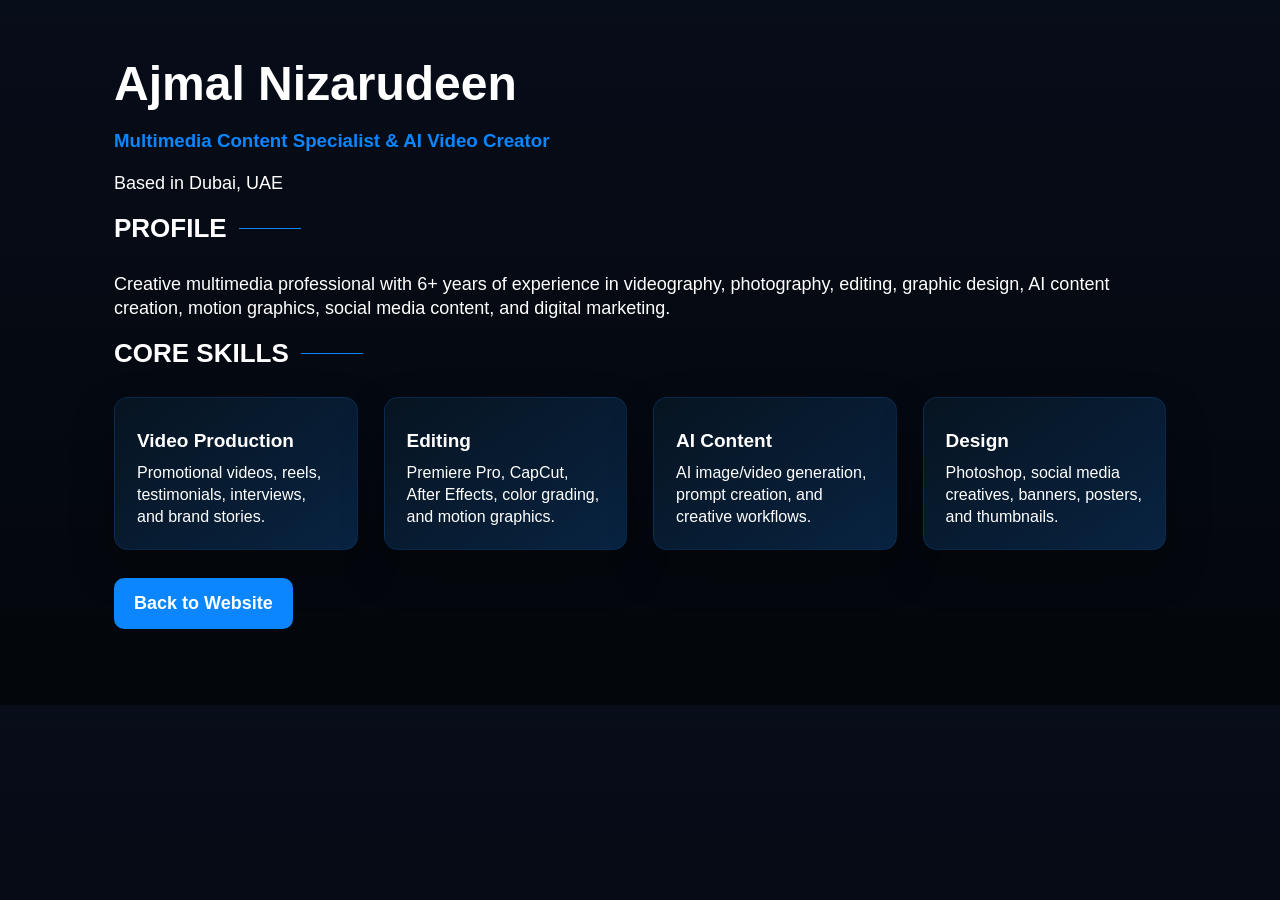
==== cv.html @ 38615989 "Add files via upload" ====
<!DOCTYPE html><html lang="en"><head><meta charset="UTF-8"><meta name="viewport" content="width=device-width,initial-scale=1.0"><title>Ajmal Nizarudeen CV</title><link rel="stylesheet" href="style.css"></head><body><main class="section"><h1>Ajmal Nizarudeen</h1><h3><span>Multimedia Content Specialist & AI Video Creator</span></h3><p>Based in Dubai, UAE</p><h2>Profile</h2><p>Creative multimedia professional with 6+ years of experience in videography, photography, editing, graphic design, AI content creation, motion graphics, social media content, and digital marketing.</p><h2>Core Skills</h2><div class="grid"><article><h3>Video Production</h3><p>Promotional videos, reels, testimonials, interviews, and brand stories.</p></article><article><h3>Editing</h3><p>Premiere Pro, CapCut, After Effects, color grading, and motion graphics.</p></article><article><h3>AI Content</h3><p>AI image/video generation, prompt creation, and creative workflows.</p></article><article><h3>Design</h3><p>Photoshop, social media creatives, banners, posters, and thumbnails.</p></article></div><p><a class="btn" href="index.html">Back to Website</a></p></main></body></html>
---- style.css ----
:root{--bg:#070d19;--panel:#071d31;--card:#061323;--text:#fff;--muted:#c8d1df;--blue:#0b86ff;--line:#0e6ed0}
*{box-sizing:border-box}html{scroll-behavior:smooth}body{margin:0;font-family:Arial,Helvetica,sans-serif;background:linear-gradient(180deg,#070d19,#03060b);color:var(--text)}
.site-header{position:sticky;top:0;z-index:1000;display:flex;align-items:center;justify-content:space-between;gap:20px;padding:26px 5%;background:rgba(7,13,25,.92);backdrop-filter:blur(12px);border-bottom:1px solid rgba(14,110,208,.25)}
.brand{text-decoration:none;color:#fff;font-weight:900;font-size:28px;line-height:1}.brand small{display:block;font-size:13px;margin-top:6px;text-transform:uppercase}.nav{display:flex;gap:26px}.nav a{color:#fff;text-decoration:none;font-weight:800;font-size:14px}.nav a:hover{color:var(--blue)}.menu-btn{display:none;background:var(--blue);color:white;border:0;border-radius:8px;padding:8px 12px;font-size:22px}
.section{max-width:1180px;margin:auto;padding:58px 5%;scroll-margin-top:90px}h1{font-size:48px;line-height:1.08;margin:0 0 20px}h1 span,h3 span,strong{color:var(--blue)}h2{font-size:26px;text-transform:uppercase;margin:0 0 28px;display:flex;align-items:center;gap:12px}h2:after{content:"";width:62px;height:1px;background:var(--blue);display:block}p{font-size:18px;line-height:1.35;color:var(--text)}
.hero{display:grid;grid-template-columns:1fr 1.2fr;gap:46px;align-items:center}.hero-image img{width:100%;border:4px solid white;border-radius:28px;box-shadow:0 28px 70px rgba(0,0,0,.55)}.hero-text h3{font-size:21px}.btn,.contact-links a{display:inline-block;background:var(--blue);color:white;text-decoration:none;font-weight:800;border-radius:10px;padding:13px 20px;margin-top:10px}.btn:hover,.contact-links a:hover{transform:translateY(-2px);box-shadow:0 10px 25px rgba(11,134,255,.35)}
.grid{display:grid;grid-template-columns:repeat(4,1fr);gap:26px}.grid article,.facts-grid div{background:linear-gradient(145deg,#071421,#082341);border:1px solid rgba(14,110,208,.18);border-radius:14px;padding:22px;box-shadow:0 18px 45px rgba(0,0,0,.22);transition:.25s}.grid article:hover,.facts-grid div:hover{transform:translateY(-6px);border-color:var(--blue)}.grid span{font-size:40px}.grid h3{font-size:19px;margin:10px 0}.grid p{font-size:16px;color:white;margin:0}
.mission{display:grid;grid-template-columns:1fr 1.3fr;gap:42px;border:1px solid var(--line);background:rgba(6,22,37,.35)}.mission-card,.beyond{background:rgba(7,29,49,.45);border-radius:16px;padding:26px}.beyond{display:grid;grid-template-columns:280px 1fr;gap:18px}.beyond h2{grid-column:1/-1}.beyond img{width:100%;height:220px;object-fit:cover}.beyond p,.beyond li{font-size:16px}.beyond ul{margin:0;padding-left:20px;color:white;font-weight:800}
.facts-grid{display:grid;grid-template-columns:repeat(5,1fr);gap:28px}.facts-grid strong{display:block;font-size:30px;color:var(--blue);margin-bottom:14px}.facts-grid span{display:block;text-transform:uppercase;font-weight:900;font-size:18px}.split{display:grid;grid-template-columns:1fr 1fr;gap:35px}.contact{text-align:center}.contact h2{justify-content:center}.contact h2:after{display:none}.contact-links{display:flex;justify-content:center;gap:14px;flex-wrap:wrap}footer{text-align:center;padding:25px;color:var(--muted);border-top:1px solid rgba(14,110,208,.2)}
.reveal{opacity:0;transform:translateY(24px);transition:.7s}.reveal.show{opacity:1;transform:none}
@media(max-width:900px){.menu-btn{display:block}.nav{display:none;position:absolute;right:5%;top:78px;background:#071421;border:1px solid var(--line);border-radius:12px;flex-direction:column;padding:18px;width:230px}.nav.active{display:flex}.hero,.mission,.split{grid-template-columns:1fr}.grid,.facts-grid{grid-template-columns:repeat(2,1fr)}.beyond{grid-template-columns:1fr}h1{font-size:38px}.brand{font-size:22px}}
@media(max-width:560px){.section{padding:42px 5%}.grid,.facts-grid{grid-template-columns:1fr}.site-header{padding:18px 5%}h1{font-size:32px}p{font-size:16px}.brand small{font-size:10px}.brand{font-size:20px}}
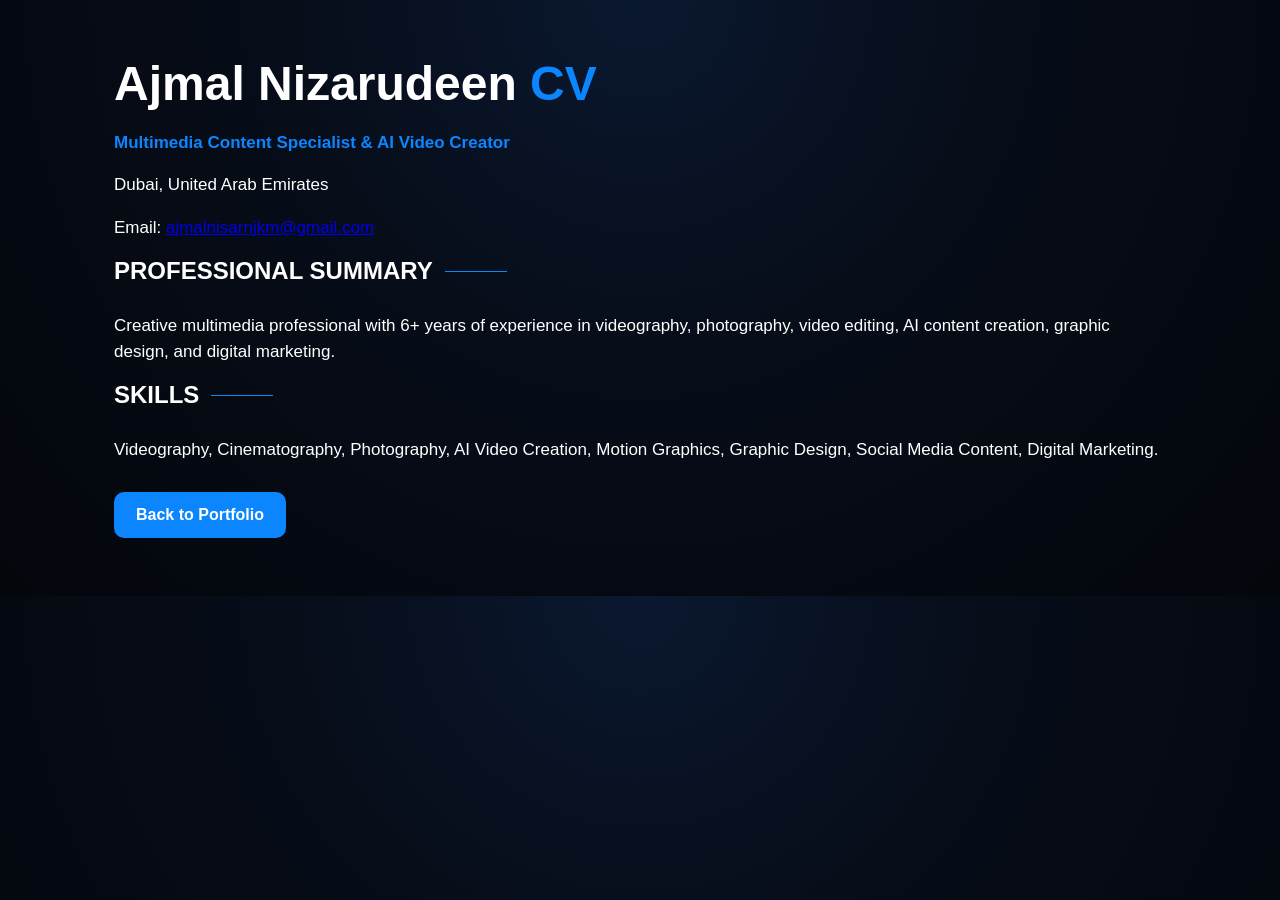
==== commit 5081cd0b: "Add files via upload" ====
--- a/cv.html
+++ b/cv.html
@@ -1 +1 @@
-<!DOCTYPE html><html lang="en"><head><meta charset="UTF-8"><meta name="viewport" content="width=device-width,initial-scale=1.0"><title>Ajmal Nizarudeen CV</title><link rel="stylesheet" href="style.css"></head><body><main class="section"><h1>Ajmal Nizarudeen</h1><h3><span>Multimedia Content Specialist & AI Video Creator</span></h3><p>Based in Dubai, UAE</p><h2>Profile</h2><p>Creative multimedia professional with 6+ years of experience in videography, photography, editing, graphic design, AI content creation, motion graphics, social media content, and digital marketing.</p><h2>Core Skills</h2><div class="grid"><article><h3>Video Production</h3><p>Promotional videos, reels, testimonials, interviews, and brand stories.</p></article><article><h3>Editing</h3><p>Premiere Pro, CapCut, After Effects, color grading, and motion graphics.</p></article><article><h3>AI Content</h3><p>AI image/video generation, prompt creation, and creative workflows.</p></article><article><h3>Design</h3><p>Photoshop, social media creatives, banners, posters, and thumbnails.</p></article></div><p><a class="btn" href="index.html">Back to Website</a></p></main></body></html>
+<!DOCTYPE html><html lang="en"><head><meta charset="UTF-8"><meta name="viewport" content="width=device-width,initial-scale=1.0"><title>Ajmal Nizarudeen CV</title><link rel="stylesheet" href="style.css"></head><body><main class="section"><h1>Ajmal Nizarudeen <span>CV</span></h1><p><strong>Multimedia Content Specialist & AI Video Creator</strong></p><p>Dubai, United Arab Emirates</p><p>Email: <a href="mailto:ajmalnisarnjkm@gmail.com">ajmalnisarnjkm@gmail.com</a></p><h2>Professional Summary</h2><p>Creative multimedia professional with 6+ years of experience in videography, photography, video editing, AI content creation, graphic design, and digital marketing.</p><h2>Skills</h2><p>Videography, Cinematography, Photography, AI Video Creation, Motion Graphics, Graphic Design, Social Media Content, Digital Marketing.</p><a class="btn" href="index.html">Back to Portfolio</a></main></body></html>
--- a/style.css
+++ b/style.css
@@ -1,12 +1,7 @@
-:root{--bg:#070d19;--panel:#071d31;--card:#061323;--text:#fff;--muted:#c8d1df;--blue:#0b86ff;--line:#0e6ed0}
-*{box-sizing:border-box}html{scroll-behavior:smooth}body{margin:0;font-family:Arial,Helvetica,sans-serif;background:linear-gradient(180deg,#070d19,#03060b);color:var(--text)}
-.site-header{position:sticky;top:0;z-index:1000;display:flex;align-items:center;justify-content:space-between;gap:20px;padding:26px 5%;background:rgba(7,13,25,.92);backdrop-filter:blur(12px);border-bottom:1px solid rgba(14,110,208,.25)}
-.brand{text-decoration:none;color:#fff;font-weight:900;font-size:28px;line-height:1}.brand small{display:block;font-size:13px;margin-top:6px;text-transform:uppercase}.nav{display:flex;gap:26px}.nav a{color:#fff;text-decoration:none;font-weight:800;font-size:14px}.nav a:hover{color:var(--blue)}.menu-btn{display:none;background:var(--blue);color:white;border:0;border-radius:8px;padding:8px 12px;font-size:22px}
-.section{max-width:1180px;margin:auto;padding:58px 5%;scroll-margin-top:90px}h1{font-size:48px;line-height:1.08;margin:0 0 20px}h1 span,h3 span,strong{color:var(--blue)}h2{font-size:26px;text-transform:uppercase;margin:0 0 28px;display:flex;align-items:center;gap:12px}h2:after{content:"";width:62px;height:1px;background:var(--blue);display:block}p{font-size:18px;line-height:1.35;color:var(--text)}
-.hero{display:grid;grid-template-columns:1fr 1.2fr;gap:46px;align-items:center}.hero-image img{width:100%;border:4px solid white;border-radius:28px;box-shadow:0 28px 70px rgba(0,0,0,.55)}.hero-text h3{font-size:21px}.btn,.contact-links a{display:inline-block;background:var(--blue);color:white;text-decoration:none;font-weight:800;border-radius:10px;padding:13px 20px;margin-top:10px}.btn:hover,.contact-links a:hover{transform:translateY(-2px);box-shadow:0 10px 25px rgba(11,134,255,.35)}
-.grid{display:grid;grid-template-columns:repeat(4,1fr);gap:26px}.grid article,.facts-grid div{background:linear-gradient(145deg,#071421,#082341);border:1px solid rgba(14,110,208,.18);border-radius:14px;padding:22px;box-shadow:0 18px 45px rgba(0,0,0,.22);transition:.25s}.grid article:hover,.facts-grid div:hover{transform:translateY(-6px);border-color:var(--blue)}.grid span{font-size:40px}.grid h3{font-size:19px;margin:10px 0}.grid p{font-size:16px;color:white;margin:0}
-.mission{display:grid;grid-template-columns:1fr 1.3fr;gap:42px;border:1px solid var(--line);background:rgba(6,22,37,.35)}.mission-card,.beyond{background:rgba(7,29,49,.45);border-radius:16px;padding:26px}.beyond{display:grid;grid-template-columns:280px 1fr;gap:18px}.beyond h2{grid-column:1/-1}.beyond img{width:100%;height:220px;object-fit:cover}.beyond p,.beyond li{font-size:16px}.beyond ul{margin:0;padding-left:20px;color:white;font-weight:800}
-.facts-grid{display:grid;grid-template-columns:repeat(5,1fr);gap:28px}.facts-grid strong{display:block;font-size:30px;color:var(--blue);margin-bottom:14px}.facts-grid span{display:block;text-transform:uppercase;font-weight:900;font-size:18px}.split{display:grid;grid-template-columns:1fr 1fr;gap:35px}.contact{text-align:center}.contact h2{justify-content:center}.contact h2:after{display:none}.contact-links{display:flex;justify-content:center;gap:14px;flex-wrap:wrap}footer{text-align:center;padding:25px;color:var(--muted);border-top:1px solid rgba(14,110,208,.2)}
-.reveal{opacity:0;transform:translateY(24px);transition:.7s}.reveal.show{opacity:1;transform:none}
-@media(max-width:900px){.menu-btn{display:block}.nav{display:none;position:absolute;right:5%;top:78px;background:#071421;border:1px solid var(--line);border-radius:12px;flex-direction:column;padding:18px;width:230px}.nav.active{display:flex}.hero,.mission,.split{grid-template-columns:1fr}.grid,.facts-grid{grid-template-columns:repeat(2,1fr)}.beyond{grid-template-columns:1fr}h1{font-size:38px}.brand{font-size:22px}}
-@media(max-width:560px){.section{padding:42px 5%}.grid,.facts-grid{grid-template-columns:1fr}.site-header{padding:18px 5%}h1{font-size:32px}p{font-size:16px}.brand small{font-size:10px}.brand{font-size:20px}}
+:root{--bg:#070d19;--bg2:#061827;--panel:#071d31;--card:#061323;--text:#fff;--muted:#cdd6e4;--blue:#0b86ff;--line:#0e6ed0;--glow:rgba(11,134,255,.28)}
+*{box-sizing:border-box}html{scroll-behavior:smooth}body{margin:0;font-family:'Poppins',Arial,sans-serif;background:radial-gradient(circle at top,#0a1830 0,#070d19 40%,#03060b 100%);color:var(--text)}img{max-width:100%}.site-header{position:sticky;top:0;z-index:1000;display:flex;align-items:center;justify-content:space-between;gap:24px;padding:24px 5%;background:rgba(7,13,25,.92);backdrop-filter:blur(14px);border-bottom:1px solid rgba(14,110,208,.25)}.brand{text-decoration:none;color:#fff;font-weight:900;font-size:28px;line-height:1}.brand small{display:block;font-size:12px;margin-top:6px;letter-spacing:.4px}.nav{display:flex;gap:24px}.nav a{color:#fff;text-decoration:none;font-weight:800;font-size:14px}.nav a:hover{color:var(--blue)}.menu-btn{display:none;background:var(--blue);color:#fff;border:0;border-radius:8px;padding:8px 12px;font-size:22px}.section{max-width:1180px;margin:0 auto;padding:58px 5%;scroll-margin-top:100px}h1{font-size:48px;line-height:1.08;margin:0 0 20px;font-weight:900}h1 span,h3 span,strong,.quote span{color:var(--blue)}h2{font-size:24px;text-transform:uppercase;margin:0 0 28px;font-weight:900;display:flex;align-items:center;gap:12px}h2:after{content:"";width:62px;height:1px;background:var(--blue);display:block}p{font-size:17px;line-height:1.5;color:var(--text)}
+.hero{display:grid;grid-template-columns:430px 1fr;gap:62px;align-items:center;padding-top:70px}.hero-image img{width:100%;display:block;border:4px solid #fff;border-radius:28px;box-shadow:0 30px 80px rgba(0,0,0,.55)}.hero-text h3{font-size:20px;line-height:1.25;margin:0 0 24px}.btn,.contact-links a{display:inline-block;background:var(--blue);color:#fff;text-decoration:none;font-weight:800;border-radius:10px;padding:14px 22px;margin-top:12px;transition:.25s}.btn:hover,.contact-links a:hover{transform:translateY(-3px);box-shadow:0 12px 30px var(--glow)}
+.services-grid{display:grid;grid-template-columns:repeat(4,1fr);gap:24px}.service-card{background:linear-gradient(145deg,#09203c,#071527);border:1px solid rgba(14,110,208,.18);border-radius:18px;padding:28px;min-height:250px;transition:.35s;cursor:pointer;box-shadow:0 14px 34px rgba(0,0,0,.30)}.service-card:hover{transform:translateY(-8px);border-color:var(--blue);box-shadow:0 22px 50px var(--glow);background:linear-gradient(145deg,#0d2c53,#071a31)}.service-icon{width:52px;height:52px;object-fit:contain;margin-bottom:20px}.service-card h3{font-size:24px;line-height:1.15;margin:0 0 16px;font-weight:900}.service-card p{font-size:17px;line-height:1.42;margin:0;color:#eef5ff}
+.mission-section{display:grid;grid-template-columns:1fr 1.35fr;gap:34px;border:1px solid var(--line);background:rgba(6,22,37,.35);padding:34px}.mission-card,.beyond-card{background:rgba(7,29,49,.55);border-radius:16px;padding:28px}.quote{font-size:20px}.signature{font-size:28px;color:var(--blue);font-style:italic;text-align:right}.beyond-content{display:grid;grid-template-columns:280px 1fr;gap:22px}.beyond-content img{width:100%;height:220px;object-fit:cover}.beyond-content ul{margin:15px 0 0;padding-left:20px;font-weight:800}.beyond-content li{margin-bottom:10px}.facts-grid{display:grid;grid-template-columns:repeat(5,1fr);gap:24px}.fact-card{background:linear-gradient(145deg,#09203c,#082b55);border-radius:16px;padding:28px;text-align:center;box-shadow:0 18px 40px rgba(0,0,0,.28);transition:.3s}.fact-card:hover{transform:translateY(-6px);box-shadow:0 20px 45px var(--glow)}.fact-card strong{display:block;font-size:30px;color:var(--blue);margin-bottom:12px}.fact-card span{display:block;text-transform:uppercase;font-weight:900;font-size:15px}.portfolio-grid{display:grid;grid-template-columns:repeat(3,1fr);gap:28px}.portfolio-card,.cert-card,.timeline{background:linear-gradient(145deg,#071421,#082341);border:1px solid rgba(14,110,208,.22);border-radius:16px;padding:24px;box-shadow:0 18px 45px rgba(0,0,0,.25)}.portfolio-card img{height:210px;width:100%;object-fit:cover;border-radius:12px;margin-bottom:18px}.portfolio-card h3,.timeline-item h3{font-size:21px;margin:0 0 10px}.timeline-item{border-left:3px solid var(--blue);padding-left:20px;margin-bottom:26px}.timeline-item span{color:var(--blue);font-weight:900}.cert-grid{display:grid;grid-template-columns:repeat(3,1fr);gap:24px}.cert-card{text-align:center;font-weight:900;font-size:18px}.contact{text-align:center}.contact h2{justify-content:center}.contact h2:after{display:none}.contact-links{display:flex;justify-content:center;gap:14px;flex-wrap:wrap}footer{text-align:center;padding:26px;color:var(--muted);border-top:1px solid rgba(14,110,208,.2)}.reveal{opacity:0;transform:translateY(24px);transition:.7s ease}.reveal.show{opacity:1;transform:none}
+@media(max-width:980px){.menu-btn{display:block}.nav{display:none;position:absolute;right:5%;top:80px;background:#071421;border:1px solid var(--line);border-radius:14px;flex-direction:column;padding:18px;width:240px}.nav.active{display:flex}.hero,.mission-section{grid-template-columns:1fr}.services-grid,.facts-grid{grid-template-columns:repeat(2,1fr)}.portfolio-grid,.cert-grid{grid-template-columns:1fr}.beyond-content{grid-template-columns:1fr}.hero{gap:36px}.hero-image{max-width:430px}.hero-text h1{font-size:40px}}
+@media(max-width:560px){.site-header{padding:18px 5%}.brand{font-size:20px}.brand small{font-size:10px}.section{padding:42px 5%}.services-grid,.facts-grid{grid-template-columns:1fr}.hero-text h1{font-size:34px}p{font-size:16px}.mission-section{padding:24px}.service-card{min-height:auto}.service-card h3{font-size:22px}}
